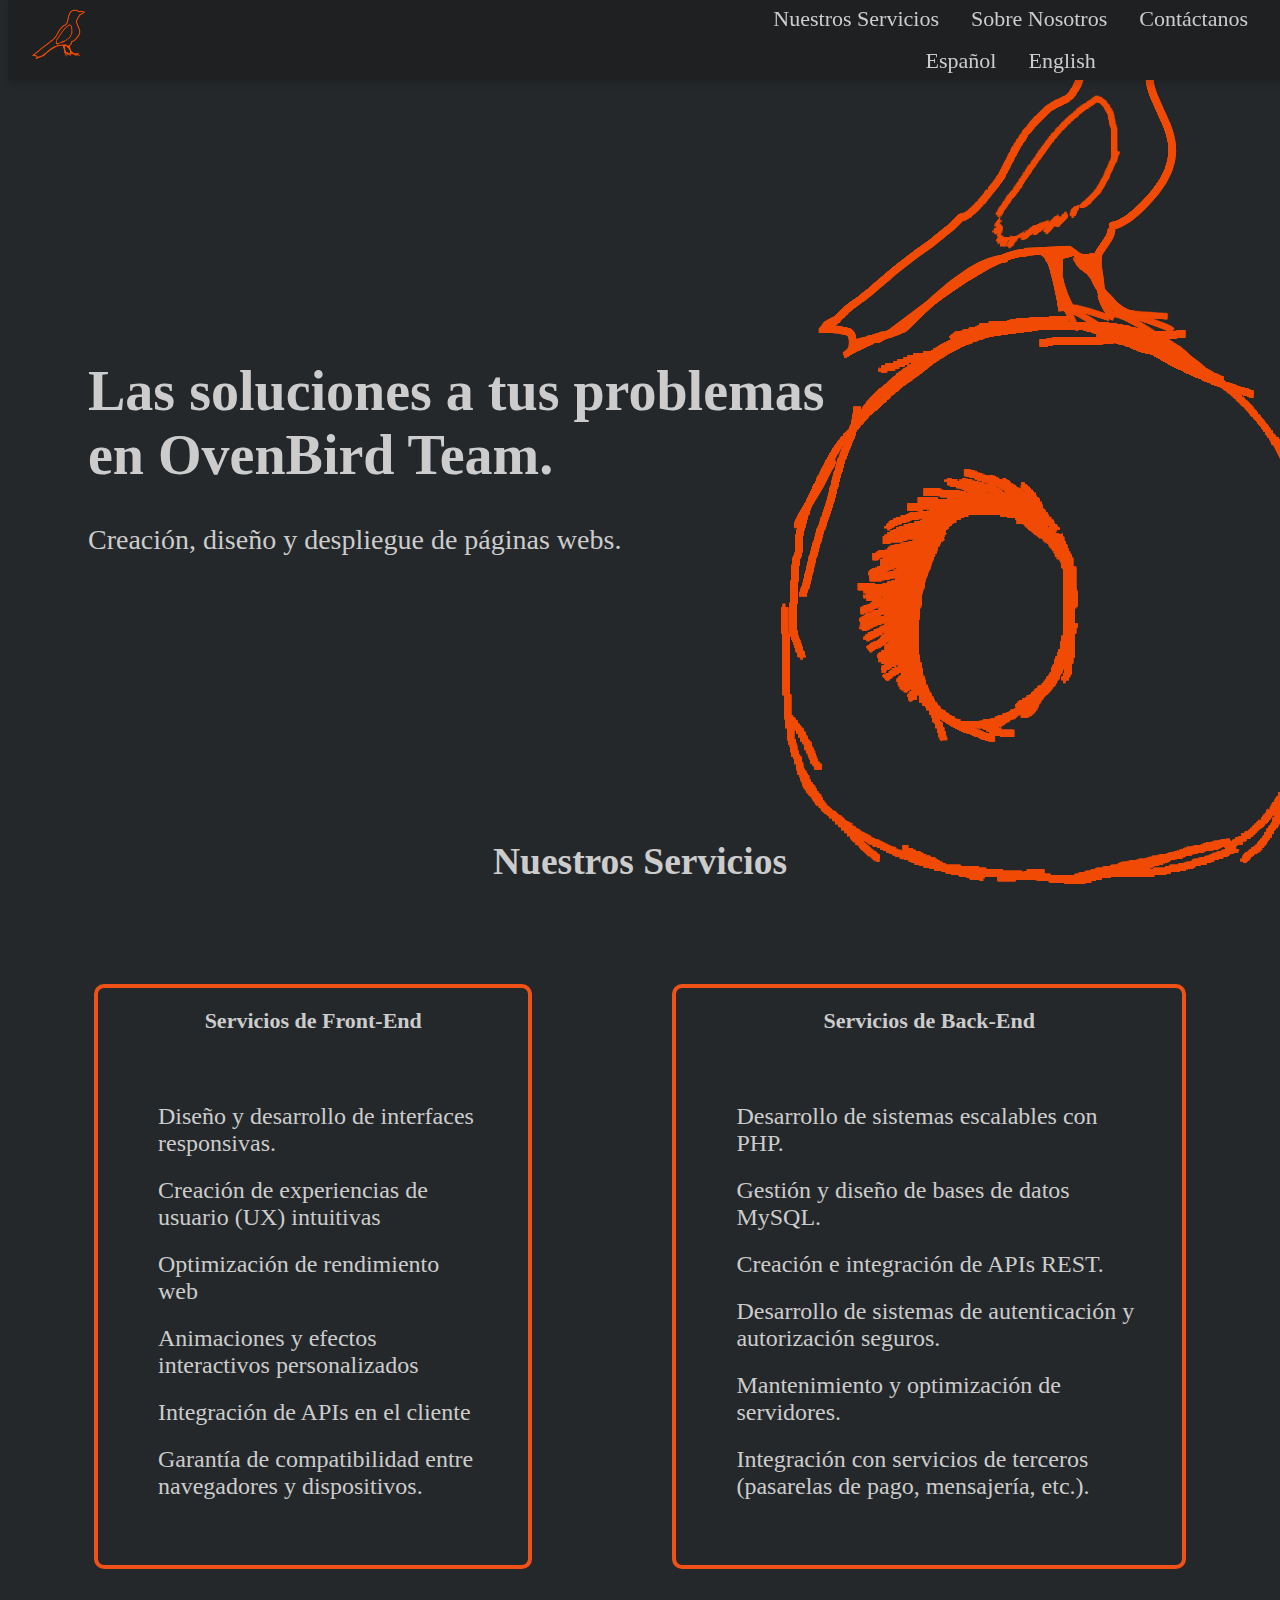
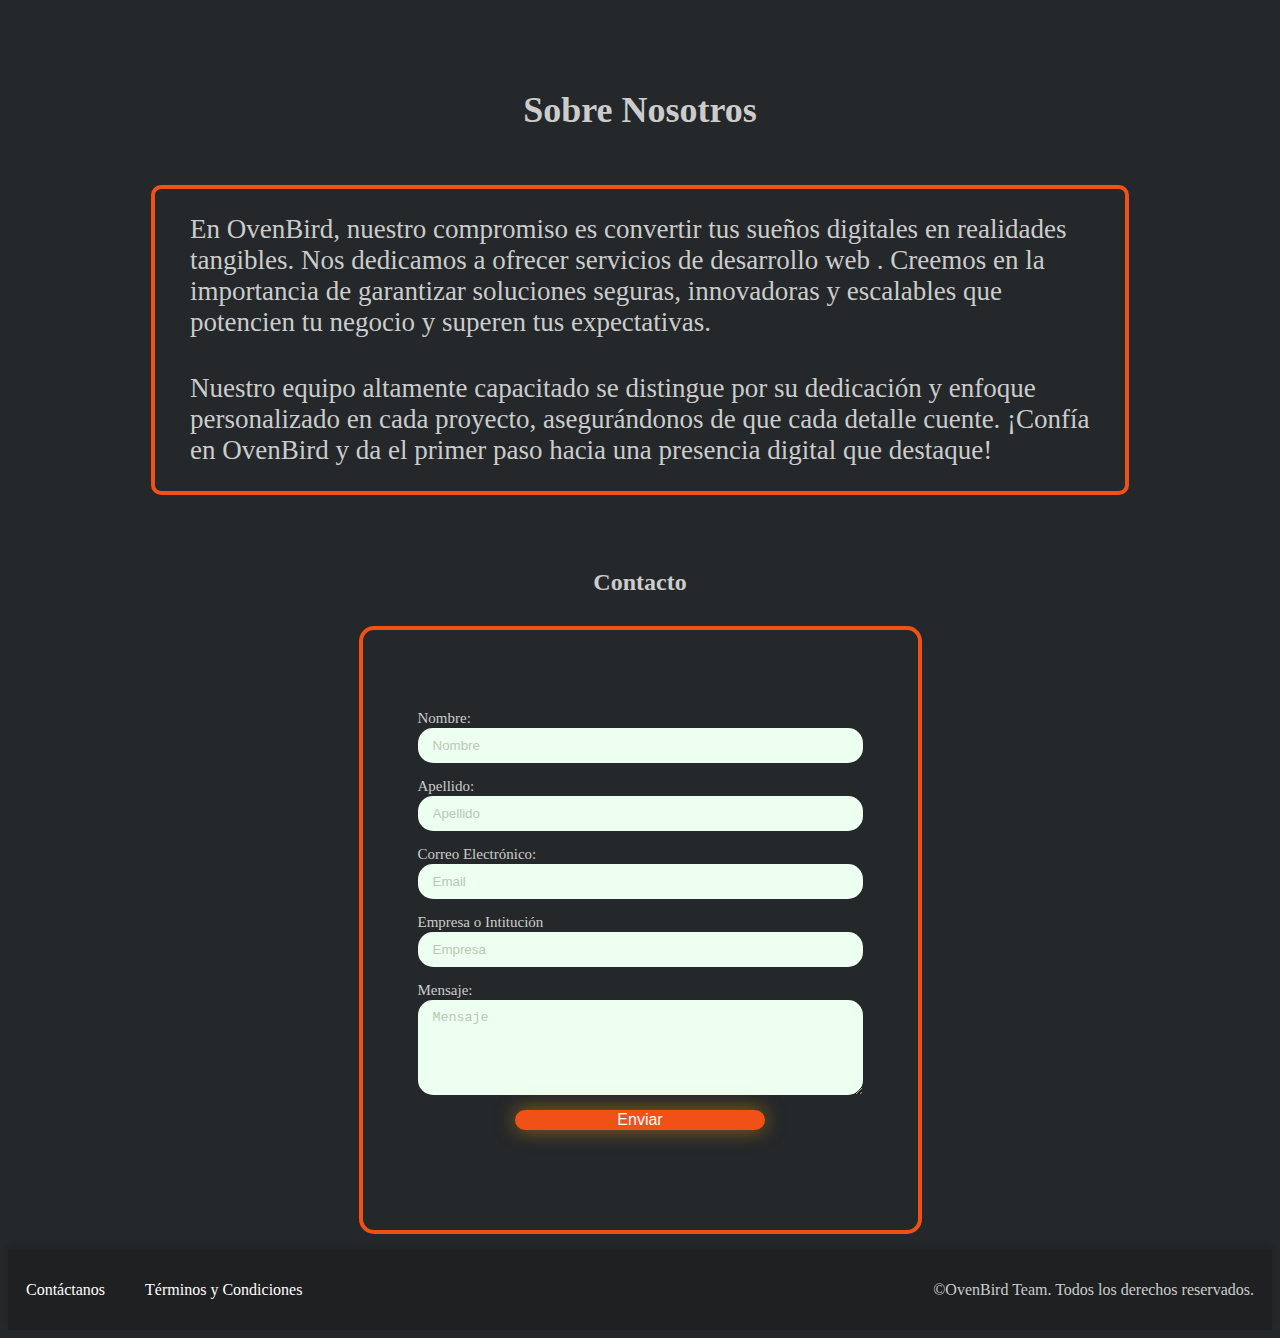
==== es.html @ 34552cfe "test2" ====
<!DOCTYPE html>
<html lang="es">
<head>
    <meta charset="UTF-8">
    <meta name="viewport" content="width=device-width, initial-scale=1.0">
    <meta name="author" content="OvenBird Team">
    <meta name="robots" content="index, follow"/>
    <meta name="description" content="En OvenBird, nuestro compromiso es convertir tus sueños digitales en realidades
    tangibles. Nos dedicamos a ofrecer servicios de desarrollo web . Creemos en la importancia de garantizar 
    soluciones seguras, innovadoras y escalables que potencien tu negocio y superen tus expectativas">
    <meta name="keywords" content="Diseño web profesional, desarrollo Front-End, desarrollo Back-End, creación de 
    páginas web">
    <meta http-equiv="Content-Security-Policy" content="font-src 'self' https://fonts.gstatic.com; style-src 'self' https://fonts.googleapis.com;">
    <link rel="canonical" href="htttps://ovenbirdteam.com">
    <link rel="stylesheet" href="styles.css">
    <link rel="stylesheet" href="normalize.css">
    <link rel="preconnect" href="https://fonts.googleapis.com">
    <link rel="preconnect" href="https://fonts.gstatic.com" crossorigin>
    <link href="https://fonts.googleapis.com/css2?family=Jersey+15&family=Josefin+Sans:ital,wght@0,100..700;1,100..700&display=swap" rel="stylesheet">
    <link rel="icon" href="img/logo.ico" type="image/x-icon">
    <title>OvenBird Team</title>
</head>
<body>
    <!-- Barra de Navegación -->
    <nav class="navbar">
        <div class="nav-container-logo">
            <a href="es.html">
                <img class="logo-img" src="img/logo.webp" alt="logo">
            </a>
        </div>
        <div>
            <ul class="nav-ul">
                <li class="nav-ul-li">
                    <a href="#NuestrosServicios" class="nav-link">
                        Nuestros Servicios
                    </a>
                </li>
                <li class="nav-ul-li">
                    <a href="#SobreNosotros" class="nav-link">
                        Sobre Nosotros
                    </a>
                </li>
                <li class="nav-ul-li">
                    <a href="#Contactanos" class="nav-link">
                        Contáctanos
                    </a>
                </li>
            </ul>
            <ul class="nav-ul">
                <li class="nav-ul-li">
                    <a hreflang="es" href="es.html" class="nav-link">Español</a>
                </li>
                <li class="nav-ul-li">
                    <a hreflang="en" href="/" class="nav-link">English</a>
                </li>
            </ul>
        </div>
    </nav>
    <!-- Contenido Principal -->
    <main>
        <header>
            <div class="header-container-title">
                <h1>
                    Las soluciones a tus problemas en OvenBird Team.
                </h1>
                <p>
                    Creación, diseño y despliegue de páginas webs.
                </p>
            </div>
            <div class="header-container-logo">
                <img class="logo-transparent" src="/img/logoc.webp" alt="logoc">
            </div>
        </header>
    <!-- Sección Nuestros Servicios -->
        <section class="section-services">
            <h2 id="NuestrosServicios">
                    Nuestros Servicios
            </h2>
            <div class="section-container-services">
                <div class="section-container-services-ul">
                    <h3 class="services-h3">
                        Servicios de Front-End
                    </h3>
                    <ul class="services-ul">
                        <li class="services-ul-li">
                            Diseño y desarrollo de interfaces responsivas.
                        </li>
                        <li class="services-ul-li">
                            Creación de experiencias de usuario (UX) intuitivas
                        </li>
                        <li class="services-ul-li">
                            Optimización de rendimiento web
                        </li>
                        <li class="services-ul-li">
                            Animaciones y efectos interactivos personalizados
                        </li>
                        <li class="services-ul-li">
                            Integración de APIs en el cliente
                        </li>
                        <li class="services-ul-li">
                            Garantía de compatibilidad entre navegadores y dispositivos.
                        </li>
                    </ul>
                </div>
                <div class="section-container-services-ul">
                    <h3 class="services-h3">
                        Servicios de Back-End
                    </h3>
                    <ul class="services-ul">
                        <li class="services-ul-li">
                            Desarrollo de sistemas escalables con  PHP.
                        </li>
                        <li class="services-ul-li">
                            Gestión y diseño de bases de datos MySQL.
                        </li>
                        <li class="services-ul-li">
                            Creación e integración de APIs REST.
                        </li>
                        <li class="services-ul-li">
                            Desarrollo de sistemas de autenticación y autorización seguros.
                        </li>
                        <li class="services-ul-li">
                            Mantenimiento y optimización de servidores.
                        </li>
                        <li class="services-ul-li">
                            Integración con servicios de terceros (pasarelas de pago, mensajería, etc.).
                        </li>
                    </ul>
                </div>
            </div>
        </section>
    <!-- Sección Sobre Nosotros -->
        <section class="section-aboutUs">
            <h2 id="SobreNosotros">
                Sobre Nosotros
            </h2>    
            <div class="section-aboutUs-div">
                <p class="section-aboutUs-p">
                En OvenBird, nuestro compromiso es convertir tus sueños digitales en realidades tangibles. Nos 
                dedicamos a ofrecer servicios de desarrollo web . Creemos en la importancia de garantizar soluciones 
                seguras, innovadoras y escalables que potencien tu negocio y superen tus expectativas.
                </p>
                <p class="section-aboutUs-p">Nuestro equipo altamente capacitado se distingue por su dedicación y 
                    enfoque personalizado en cada proyecto, asegurándonos de que cada detalle cuente. ¡Confía en 
                    OvenBird y da el primer paso hacia una presencia digital que destaque!</p>
             </div>
        </section>
    <!-- Sección Contáctanos -->
        <section class="section-contactUs">
            <h2 id="Contactanos">
                Contacto
            </h2>
            <form  data-netlify="true" netlify-honeypot="bot-field" class="section-form" name="contact" id="form" method="POST">
                <div class="form-container">
                    <input class="input-b" name="bot-field" type="hidden">
                    <div class="form-container-input">
                        <label class="form-label" for="name">Nombre:</label>
                        <input class="form-input" type="text" name="name" id="name" placeholder="Nombre" autocomplete="name">
                    </div>
                    <div class="form-container-input">
                        <label class="form-label" for="lastname">Apellido:</label>
                        <input class="form-input" type="text" name="lastname" id="lastname" placeholder="Apellido" autocomplete="family-name">
                    </div>
                    <div class="form-container-input">
                        <label class="form-label" for="email">Correo Electrónico:</label>
                        <input class="form-input" type="email" name="email" id="email" placeholder="Email" autocomplete="email">
                    </div>
                    <div class="form-container-input">
                        <label class="form-label" for="company">Empresa o Intitución</label>
                        <input class="form-input" type="text" name="company" id="company" placeholder="Empresa" autocomplete="organization">
                    </div>
                    <div class="form-container-input">
                        <label class="form-label" for="message">Mensaje:</label>
                        <textarea class="form-textarea" name="message" id="message" cols="50" rows="5"  placeholder="Mensaje"></textarea>
                    </div>
                    <div class="form-container-button">
                        <!-- <input type="hidden" name="_next" value="index.html"> -->
                        <input class="form-button" type="submit" value="Enviar">
                        <p class="warnings" id="warnings"></p>
                    </div>
                </div>
            </form>
        </section>
    </main>
        <footer class="footer-container">
            <div class="footer-container-links">
                <a class="footer-link" href="mailto:ovenbirdteam@gmail.com?" class="footer-button-link">Contáctanos</a>
                <a class="footer-link" href="termsandcond.html">Términos y Condiciones</a>
            </div>
            <div class="footer-container-text">
                <p class="footer-text">©OvenBird Team. Todos los derechos reservados.</p>
            </div>
        </footer>
</body>
</html>
---- styles.css ----
body {
    background-color: #24282a;
    color: #cccccc;
    font-family: "Josefin Sans", serif;
}

.navbar {
    display: flex;
    position: fixed;
    top: 0px;
    justify-content: space-between;
    align-items: center;
    height: 80px;
    background-color: #1f2022;
    width: 100%;
    z-index: 1000;
    text-decoration: none;
    box-shadow: 0 5px 5px rgba(14, 13, 13, 0.1);
}

.nav-container-logo {
    height: 80px;
    margin-left: 12px;
}

.logo-img {
    height: 80px;
}

.nav-ul { 
    display: flex;
    justify-content: center;
    align-items: center;
    list-style: none;
    margin-right: 24px;
}

.nav-link{
    text-decoration: none;
    color: #cccccc;
}

.nav-ul-li {
    display: flex;
    justify-content: center;
    align-items: center;
    font-size: 22px;
    height: 100%;
    padding: 0 1rem;
    cursor: pointer;
    transition: all 0.3s ease;
}

.nav-link:visited {
    color: #cccccc;
}

main {
    margin-top: 80px;
    padding: 1rem;
    display: flex;
    justify-content: center;
    align-items: center;
    flex-direction: column;
}

header {
    display: flex;
    justify-content: center;
    min-height: 550px;
}

.header-container-title {
    margin: 25vh 5vw;
    font-size: 28px;
}

.header-container-logo {
    width: 357px;
    height: 420px;
    margin: auto;
    display: flex;
    justify-content: center;
    align-items: center;
}

.section-services{
    display: flex;
    font-size: 25px;
    align-items: center;
    justify-content: center;
    flex-direction: column;
}


.section-container-services {
    display: flex;
    justify-content: center;
}

.section-container-services-ul{
    display: flex;
    justify-content: center;
    align-items: center;
    flex-direction: column;
    margin: 70px;
    padding: 20px;
    border: 4px solid #f05116;
    min-height: 300px;
    max-width: 500px;
    border-radius: 10px;
}

.services-h3 {
    margin: 0 0 24px 0;
    font-size: 22px;
}

.services-ul {
    list-style: none;
    margin-right: 24px;
}

.services-ul-li {
    margin: 20px 0;
    font-size: 24px;
}

.section-aboutUs {
    display: flex;
    align-items: center;
    justify-content: center;
    flex-direction: column;
    min-height: 500px;
    font-size: 24px;
}

.section-aboutUs-div{
    border: 4px solid #f05116;
    border-radius: 10px;
    margin: 24px;
}

.section-aboutUs-p {
    padding: 10px 20px;
    margin: 15px;
    max-width: 900px;
    font-size: 27px;
}

#Contactanos {
    margin: 30px;
}

.section-contactUs {
    display: flex;
    align-items: center;
    justify-content: center;
    flex-direction: column;
    min-height: 500px;
}

.input-b {
    display: none;
}

.form-container-input {
    display: flex;
    flex-direction: column;
    text-align: left; 
}

.form-label{
    font-size: 15px;
    font-weight: 200;
    margin-bottom: 1px;
}

.form-input{
    padding: 10px 15px;
    border-radius: 15px;
    margin-bottom: 15px;
    background-color: #EDFFF0;
    border: 2px #F0FAF1;
    color: #283629; 
    outline: none;
}

.form-textarea{
    padding: 10px 15px;
    border-radius: 15px;
    margin-bottom: 15px;
    background-color: #EDFFF0;
    border: 2px #F0FAF1;
    color: #283629; 
    outline: none;
}

 input::placeholder, textarea::placeholder {
    color: #b5cab6;
 }

.form-button {
    font-size: 16px;
    color: white;
    width: 250px;
    height: 20px;
    border: 0;
    border-radius: 25px;
    background-color: #f05116;
    box-shadow: 0 0 20px rgba(255, 165, 0, 0.5);
    cursor: pointer;
}

.form-button:hover{
    background-color: rgba(255, 140, 0, 1);

}

.warnings {
    width: 200px;
    text-align: center;
    margin: auto;
    color: #f05116;
    padding-top: 20px;
}

.footer-container {
    display: flex;
    flex-direction: row;
    flex-wrap: wrap;
    justify-content: space-between;
    align-items: center;
    height: 80px;
    background-color: #1f2022;
    width: 100%;
    z-index: 1000;
    box-shadow: 0 -5px 5px rgba(14, 13, 13, 0.1);
}

.footer-text {
    padding: 0px 18px;
}

.footer-link {
    text-decoration: none;
    color: white;
    padding: 0px 18px;
}

.section-form {
    display: flex;
    align-items: center;
    justify-content: center;
    padding: 50px 55px;
    min-height: 500px;
    text-align: center;
    border: 4px solid #f05116;
    border-radius: 15px;
}

/* MEDIA QUERIES */
@media (max-width: 768px) {
    .navbar {
        flex-direction: column;
        height: auto;
        padding: 0.5rem;
    }

    .nav-ul {
        flex-direction: column;
        margin: 0;
    }

    .nav-ul-li {
        padding: 0.5rem;
        font-size: 16px;
    }

    header {
        flex-direction: column;
    }

    .header-container-title {
        margin: 110px 38px 20px 38px;
        font-size: 17px;
    }

    .logo-transparent {
        height: 100%;
        margin: auto;
    }

    .section-container-services {
        flex-direction: column;
    }

    .section-container-services-ul {
        margin: 20px;
        padding: 15px;
    }

    .services-ul-li{
        font-size: 17px;
    }

    .section-aboutUs-p{
        font-size: 17px;
    }

    .form-container-input {
        width: 200px;
    }

    .section-form {
        max-width: 400px;
        width: 95%;
        padding: 30px 20px;
    }

    .form-button {
        width: 100%;
    }

    .footer-container {
        display: flex;
        justify-content: center;
    }
}

@media (max-width: 480px) {
    .nav-ul-li {
        font-size: 14px;
    }

    .section-aboutUs-p {
        padding: 15px;
    }

    .form-button {
        font-size: 14px;
    }

    .section-form {
        padding: 20px 15px;
        width: 90%;
        max-width: 300px;
    }
}
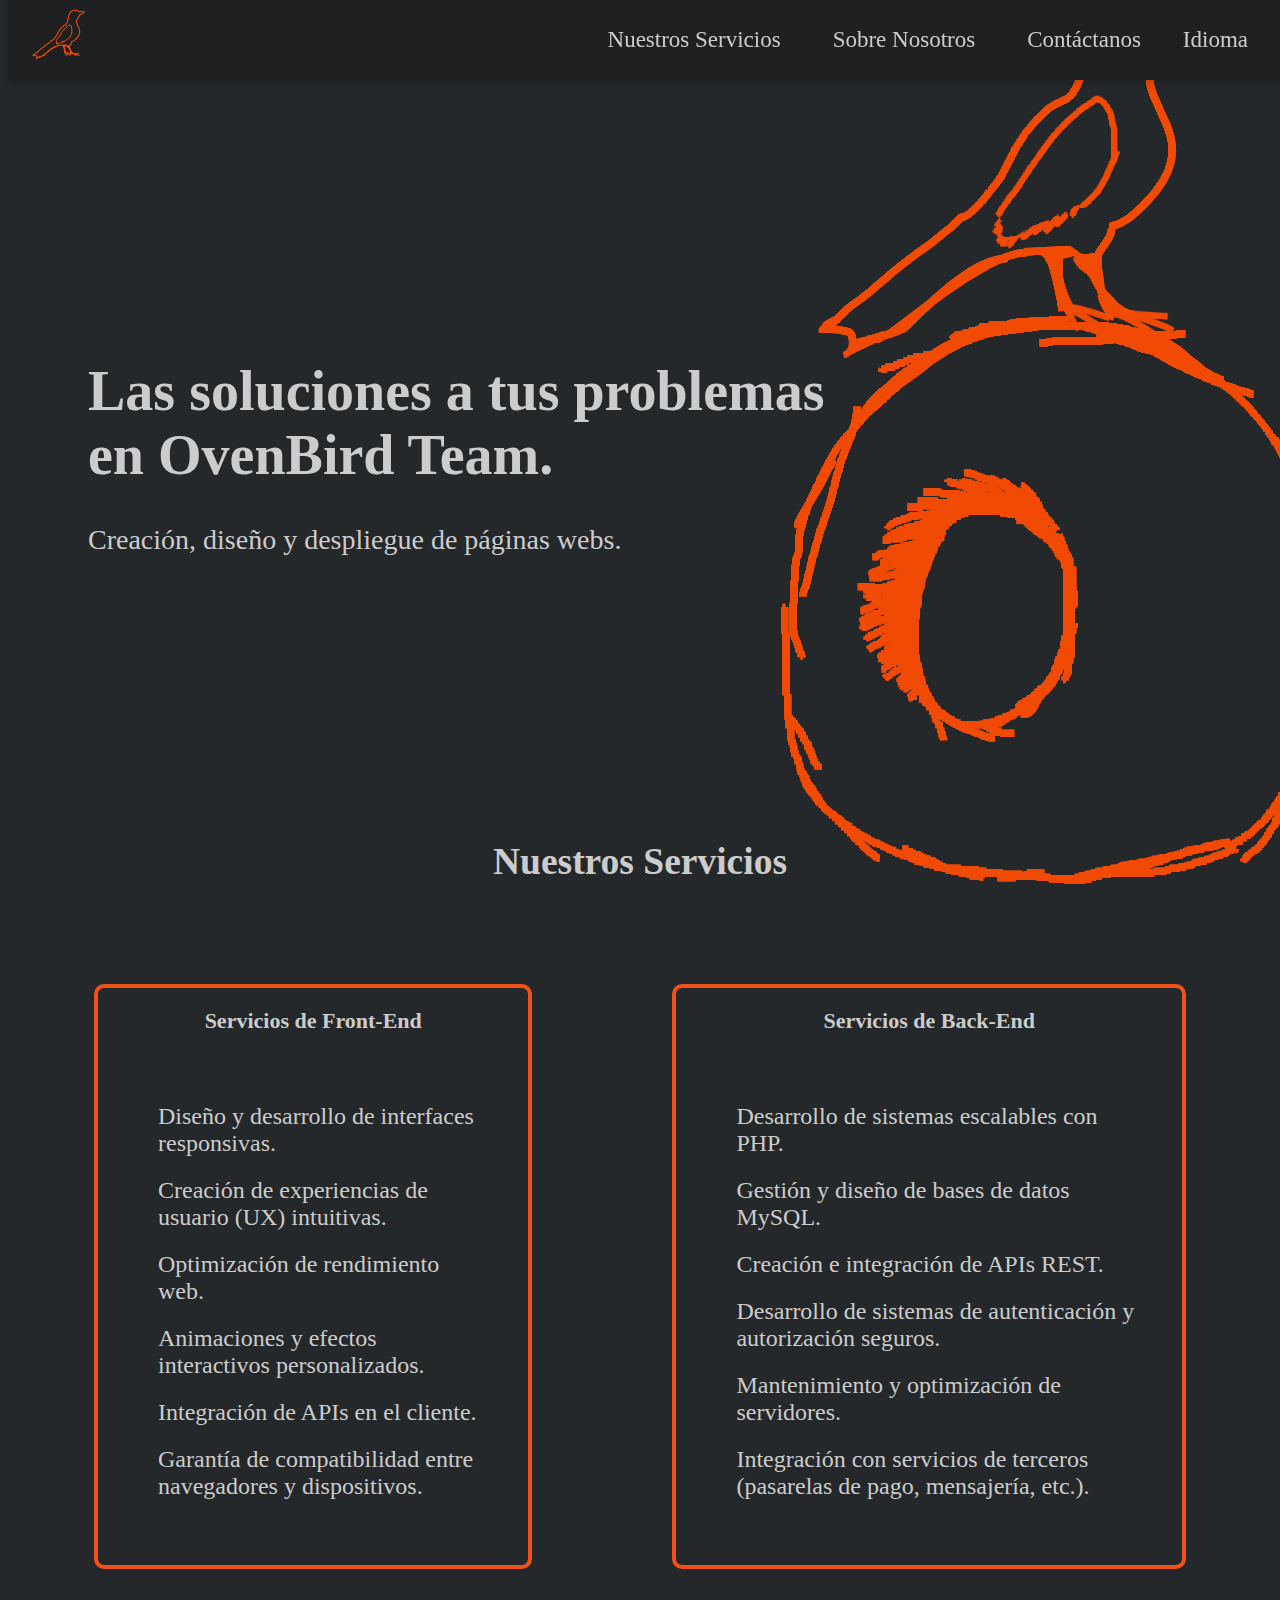
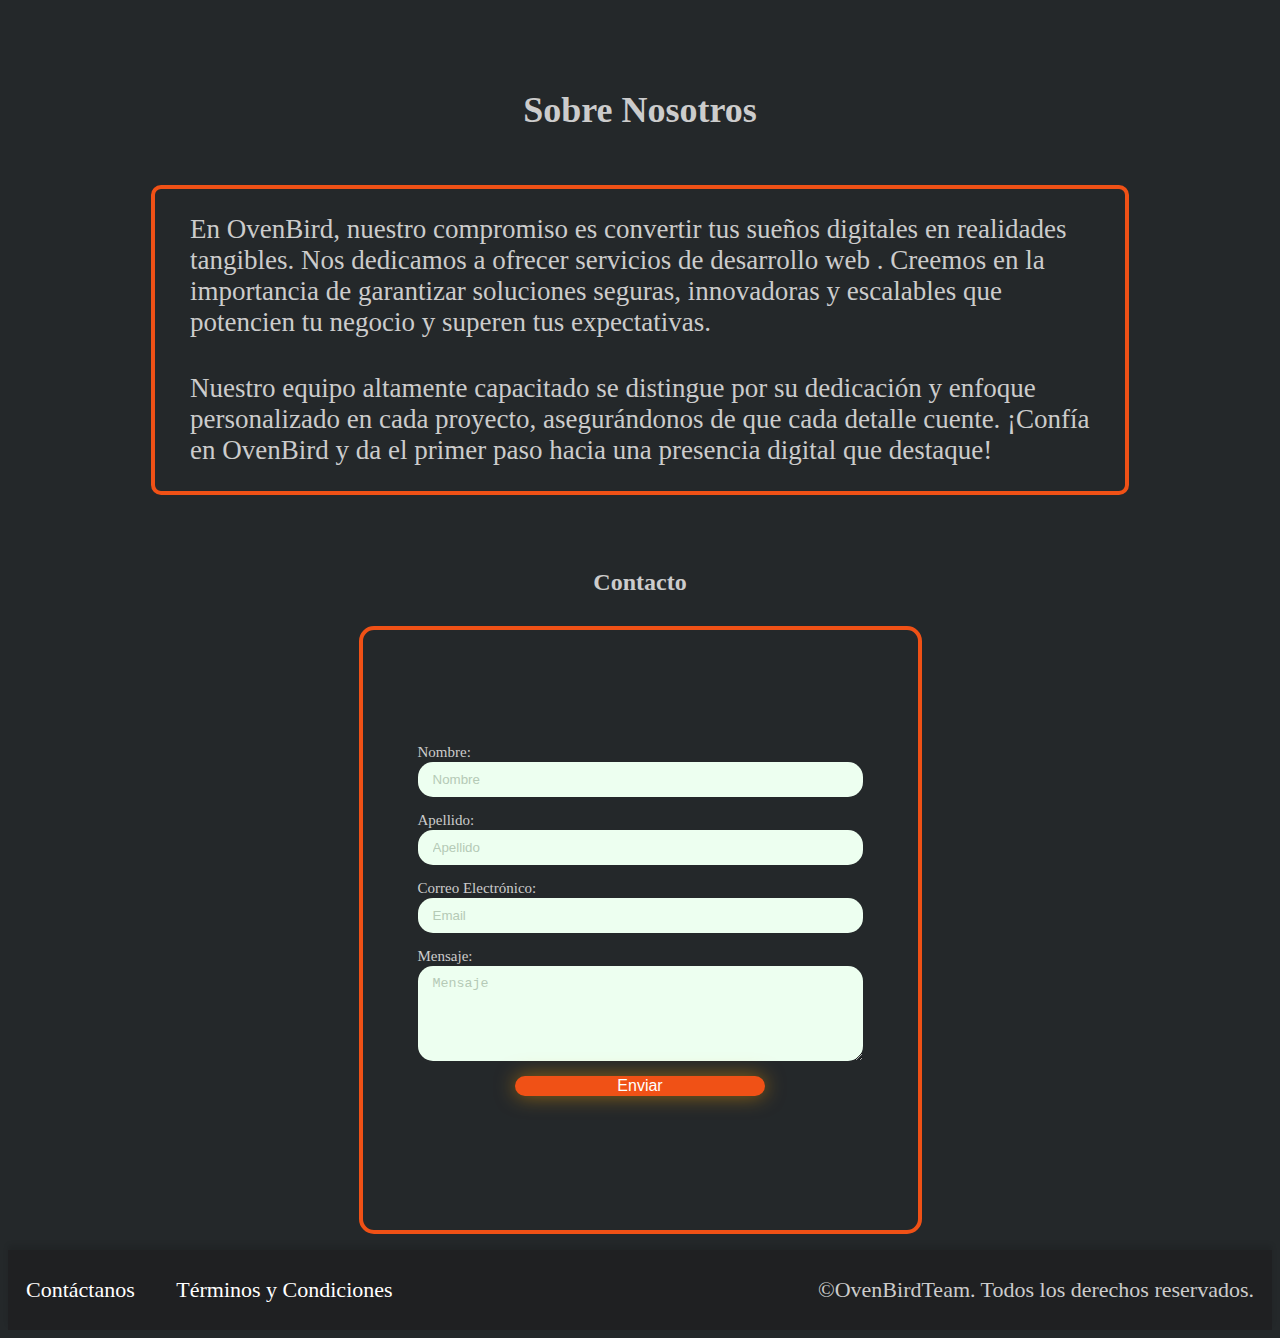
==== commit 8cc06464: "Translate" ====
--- a/es.html
+++ b/es.html
@@ -3,22 +3,24 @@
 <head>
     <meta charset="UTF-8">
     <meta name="viewport" content="width=device-width, initial-scale=1.0">
-    <meta name="author" content="OvenBird Team">
+    <meta name="author" content="OvenBirdTeam">
     <meta name="robots" content="index, follow"/>
     <meta name="description" content="En OvenBird, nuestro compromiso es convertir tus sueños digitales en realidades
-    tangibles. Nos dedicamos a ofrecer servicios de desarrollo web . Creemos en la importancia de garantizar 
+    tangibles. Nos dedicamos a ofrecer servicios de desarrollo web. Creemos en la importancia de garantizar 
     soluciones seguras, innovadoras y escalables que potencien tu negocio y superen tus expectativas">
     <meta name="keywords" content="Diseño web profesional, desarrollo Front-End, desarrollo Back-End, creación de 
     páginas web">
     <meta http-equiv="Content-Security-Policy" content="font-src 'self' https://fonts.gstatic.com; style-src 'self' https://fonts.googleapis.com;">
-    <link rel="canonical" href="htttps://ovenbirdteam.com">
+    <link rel="canonical" href="https://www.ovenbirdteam.com/">
+    <link rel="alternate" href="https://www.ovenbirdteam.com/" hreflang="en">
+    <link rel="alternate" href="https://www.ovenbirdteam.com/es.html" hreflang="es">
     <link rel="stylesheet" href="styles.css">
     <link rel="stylesheet" href="normalize.css">
     <link rel="preconnect" href="https://fonts.googleapis.com">
     <link rel="preconnect" href="https://fonts.gstatic.com" crossorigin>
     <link href="https://fonts.googleapis.com/css2?family=Jersey+15&family=Josefin+Sans:ital,wght@0,100..700;1,100..700&display=swap" rel="stylesheet">
     <link rel="icon" href="img/logo.ico" type="image/x-icon">
-    <title>OvenBird Team</title>
+    <title>OvenBirdTeam</title>
 </head>
 <body>
     <!-- Barra de Navegación -->
@@ -31,7 +33,7 @@
         <div>
             <ul class="nav-ul">
                 <li class="nav-ul-li">
-                    <a href="#NuestrosServicios" class="nav-link">
+                    <a href="#NuestrosServicio" class="nav-link">
                         Nuestros Servicios
                     </a>
                 </li>
@@ -45,13 +47,15 @@
                         Contáctanos
                     </a>
                 </li>
-            </ul>
-            <ul class="nav-ul">
-                <li class="nav-ul-li">
-                    <a hreflang="es" href="es.html" class="nav-link">Español</a>
-                </li>
-                <li class="nav-ul-li">
-                    <a hreflang="en" href="/" class="nav-link">English</a>
+                <li class="langue-li"><p>Idioma</p>
+                    <ul class="nav-ul-langue">
+                        <li class="nav-ul-langue-li">
+                            <a hreflang="en" href="index.html" class="nav-link">English</a>
+                        </li>
+                        <li class="nav-ul-langue-li">
+                            <a hreflang="es" href="es.html" class="nav-link">Español</a>
+                        </li>
+                    </ul>
                 </li>
             </ul>
         </div>
@@ -68,7 +72,7 @@
                 </p>
             </div>
             <div class="header-container-logo">
-                <img class="logo-transparent" src="/img/logoc.webp" alt="logoc">
+                <img class="logo-transparent" src="img/logoc.webp" alt="logoc">
             </div>
         </header>
     <!-- Sección Nuestros Servicios -->
@@ -86,16 +90,16 @@
                             Diseño y desarrollo de interfaces responsivas.
                         </li>
                         <li class="services-ul-li">
-                            Creación de experiencias de usuario (UX) intuitivas
+                            Creación de experiencias de usuario (UX) intuitivas.
                         </li>
                         <li class="services-ul-li">
-                            Optimización de rendimiento web
+                            Optimización de rendimiento web.
                         </li>
                         <li class="services-ul-li">
-                            Animaciones y efectos interactivos personalizados
+                            Animaciones y efectos interactivos personalizados.
                         </li>
                         <li class="services-ul-li">
-                            Integración de APIs en el cliente
+                            Integración de APIs en el cliente.
                         </li>
                         <li class="services-ul-li">
                             Garantía de compatibilidad entre navegadores y dispositivos.
@@ -166,10 +170,6 @@
                         <input class="form-input" type="email" name="email" id="email" placeholder="Email" autocomplete="email">
                     </div>
                     <div class="form-container-input">
-                        <label class="form-label" for="company">Empresa o Intitución</label>
-                        <input class="form-input" type="text" name="company" id="company" placeholder="Empresa" autocomplete="organization">
-                    </div>
-                    <div class="form-container-input">
                         <label class="form-label" for="message">Mensaje:</label>
                         <textarea class="form-textarea" name="message" id="message" cols="50" rows="5"  placeholder="Mensaje"></textarea>
                     </div>
@@ -184,11 +184,11 @@
     </main>
         <footer class="footer-container">
             <div class="footer-container-links">
-                <a class="footer-link" href="mailto:ovenbirdteam@gmail.com?" class="footer-button-link">Contáctanos</a>
-                <a class="footer-link" href="termsandcond.html">Términos y Condiciones</a>
+                <a class="footer-link" href="mailto:ovenbirdteam@gmail.com" class="footer-button-link">Contáctanos</a>
+                <a class="footer-link" href="es/terminos-y-condiciones.html">Términos y Condiciones</a>
             </div>
             <div class="footer-container-text">
-                <p class="footer-text">©OvenBird Team. Todos los derechos reservados.</p>
+                <p class="footer-text">©OvenBirdTeam. Todos los derechos reservados.</p>
             </div>
         </footer>
 </body>
--- a/styles.css
+++ b/styles.css
@@ -1,4 +1,3 @@
-
 body {
     background-color: #24282a;
     color: #cccccc;
@@ -39,13 +38,14 @@
 .nav-link{
     text-decoration: none;
     color: #cccccc;
+    padding: 10px;
 }
 
 .nav-ul-li {
     display: flex;
     justify-content: center;
     align-items: center;
-    font-size: 22px;
+    font-size: 23px;
     height: 100%;
     padding: 0 1rem;
     cursor: pointer;
@@ -54,6 +54,32 @@
 
 .nav-link:visited {
     color: #cccccc;
+}
+
+.langue-li {
+    position: relative;
+    display: inline-block;
+    font-size: 23px;
+    height: 100%;
+    padding: 0 1rem;
+    cursor: pointer;
+}
+
+.nav-ul-langue-li{
+    position: relative;
+    display: inline-block;
+    font-size: 20px;
+    padding: 8px 0px;
+}
+
+.nav-ul-langue{
+    display: none;
+    position: absolute;
+}
+
+.langue-li:hover .nav-ul-langue {
+    display: block;
+    background-color: #2b2d2e;
 }
 
 main {
@@ -227,6 +253,7 @@
 }
 
 .footer-container {
+    font-size: 22px;
     display: flex;
     flex-direction: row;
     flex-wrap: wrap;
